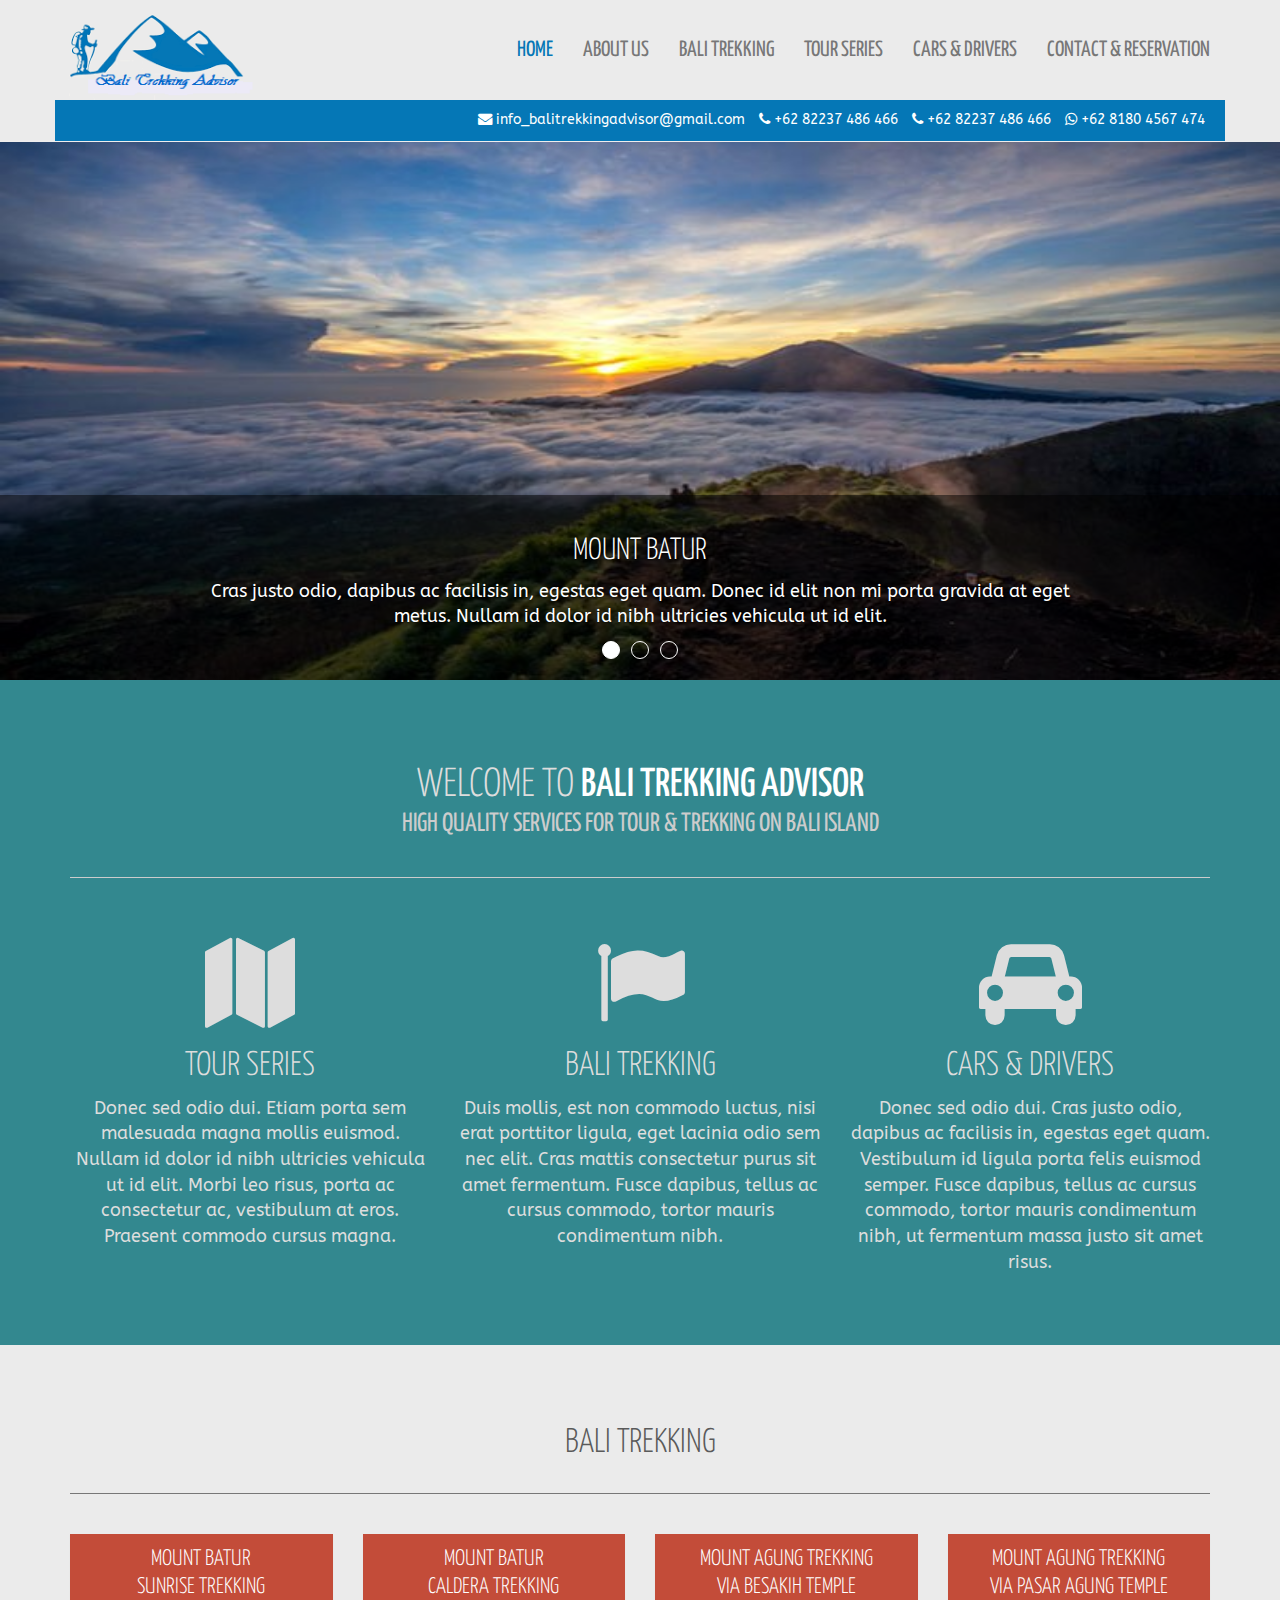
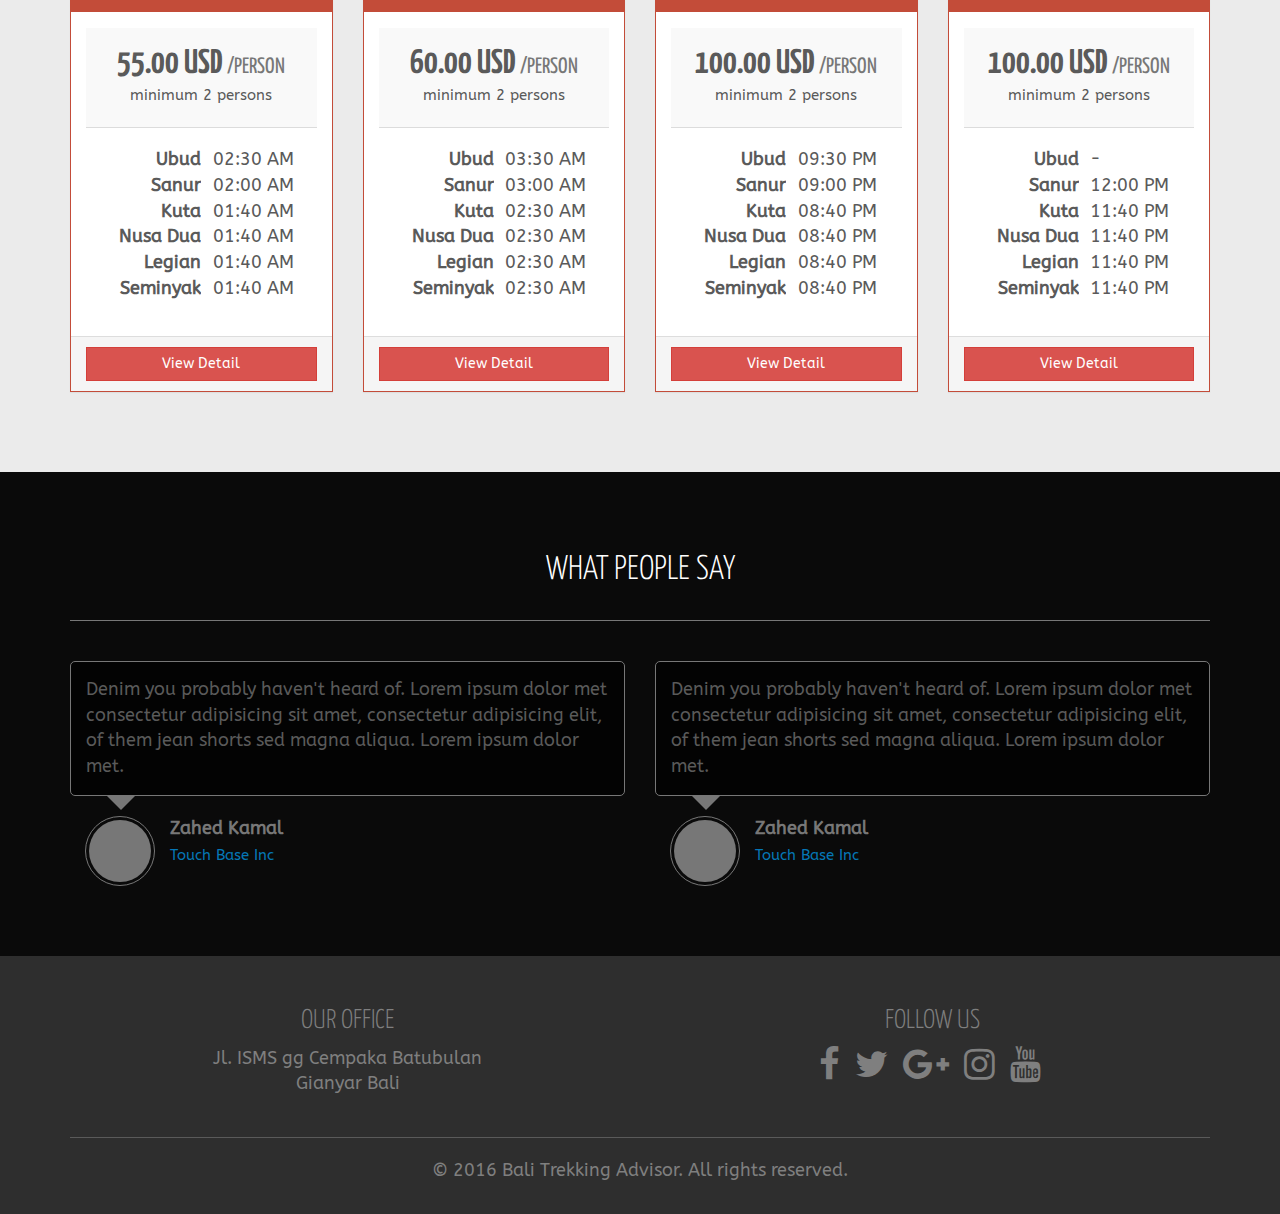
==== index.html @ 35848098 "Add files via upload" ====
<!DOCTYPE html>
<html lang="en">
  <head>
    <meta charset="utf-8">
    <meta http-equiv="X-UA-Compatible" content="IE=edge">
    <meta name="viewport" content="width=device-width, initial-scale=1">
    <!-- The above 3 meta tags *must* come first in the head; any other head content must come *after* these tags -->
    <meta name="description" content="">
    <meta name="author" content="">
    <link rel="icon" href="../../favicon.ico">

    <title>Bali Trekking Advisor</title>

    <!-- Bootstrap core CSS -->
    <link href="css/bootstrap.min.css" rel="stylesheet">
    <link href="css/font-awesome.min.css" rel="stylesheet">

    <!-- IE10 viewport hack for Surface/desktop Windows 8 bug -->
    <link href="css/ie10-viewport-bug-workaround.css" rel="stylesheet">

    <!-- HTML5 shim and Respond.js for IE8 support of HTML5 elements and media queries -->
    <!--[if lt IE 9]>
      <script src="https://oss.maxcdn.com/html5shiv/3.7.3/html5shiv.min.js"></script>
      <script src="https://oss.maxcdn.com/respond/1.4.2/respond.min.js"></script>
    <![endif]-->

    <!-- Custom styles for this template -->
    <link href="css/basic.css" rel="stylesheet">
    <link href="css/carousel.css" rel="stylesheet">
    <link href="css/responsive.css" rel="stylesheet">
  </head>
<!-- NAVBAR
================================================== -->
  <body>
    <nav class="navbar navbar-default navbar-fixed-top">
      <div class="container">
        <div class="navbar-header">
          <button type="button" class="navbar-toggle collapsed" data-toggle="collapse" data-target="#navbar" aria-expanded="false" aria-controls="navbar">
            <span class="sr-only">Toggle navigation</span>
            <span class="icon-bar"></span>
            <span class="icon-bar"></span>
            <span class="icon-bar"></span>
          </button>
          <a class="navbar-brand" href="index.html">
          <img src="images/logo.png">
          </a>
        </div>
        <div id="navbar" class="navbar-collapse collapse">
          <ul class="nav navbar-nav navbar-right">
            <li class="active"><a href="index.html">Home</a></li>
            <li><a href="about.html">About Us</a></li>
            <li><a href="trekking.html">Bali Trekking</a></li>
            <li><a href="tour.html">Tour Series</a></li>
            <li><a href="cars.html">Cars &amp; Drivers</a></li>
            <li><a href="contact.html">Contact &amp; Reservation</a></li>
          </ul>
        </div>
      </div>
      <div class="container top-navbar">
        <div class="navbar-contact">
          <ul class="list-inline pull-right">
            <li>
              <i class="fa fa-envelope"></i>
              info_balitrekkingadvisor@gmail.com
            </li>
            <li>
              <i class="fa fa-phone"></i>
              +62 82237 486 466
            </li>
            <li>
              <i class="fa fa-phone"></i>
              +62 82237 486 466
            </li>
            <li>
              <i class="fa fa-whatsapp"></i>
              +62 8180 4567 474
            </li>
          </ul>
        </div>
      </div>
    </nav>

    <!-- Carousel
    ================================================== -->
    <div id="myCarousel" class="carousel slide" data-ride="carousel">
      <!-- Indicators -->
      <ol class="carousel-indicators">
        <li data-target="#myCarousel" data-slide-to="0" class="active"></li>
        <li data-target="#myCarousel" data-slide-to="1"></li>
        <li data-target="#myCarousel" data-slide-to="2"></li>
      </ol>
      <div class="carousel-inner" role="listbox">
        <div class="item active">
          <img class="first-slide" src="images/gunung-batur-bali.jpg" alt="First slide">
          <div class="container">
            <div class="carousel-caption">
              <h3>Mount Batur</h3>
              <p>Cras justo odio, dapibus ac facilisis in, egestas eget quam. Donec id elit non mi porta gravida at eget metus. Nullam id dolor id nibh ultricies vehicula ut id elit.</p>
            </div>
          </div>
        </div>
        <div class="item">
          <img class="second-slide" src="images/gunung-batur.jpg" alt="Second slide">
          <div class="container">
            <div class="carousel-caption">
              <h3>Mount Batur</h3>
              <p>Cras justo odio, dapibus ac facilisis in, egestas eget quam. Donec id elit non mi porta gravida at eget metus. Nullam id dolor id nibh ultricies vehicula ut id elit.</p>
            </div>
          </div>
        </div>
        <div class="item">
          <img class="third-slide" src="images/gunung.jpg" alt="Third slide">
          <div class="container">
            <div class="carousel-caption">
              <h3>Mount Agung</h3>
              <p>Cras justo odio, dapibus ac facilisis in, egestas eget quam. Donec id elit non mi porta gravida at eget metus. Nullam id dolor id nibh ultricies vehicula ut id elit.</p>
            </div>
          </div>
        </div>
      </div>
    </div><!-- /.carousel -->


    <!-- Marketing messaging and featurettes
    ================================================== -->
    <!-- Wrap the rest of the page in another container to center all the content. -->
    <section id="services">
      <div class="container">
        <h1>
          Welcome to <span>Bali Trekking Advisor</span>
          <small>high quality services for tour &amp; trekking on bali island</small>
        </h1>
        <!-- Three columns of text below the carousel -->
        <div class="row">
          <div class="col-lg-4">
            <!-- <img class="img-circle" src="[data-uri]" alt="Generic placeholder image" width="140" height="140"> -->
            <span class="fa fa-map fa-5x"></span>
            <h2>Tour Series</h2>
            <p>Donec sed odio dui. Etiam porta sem malesuada magna mollis euismod. Nullam id dolor id nibh ultricies vehicula ut id elit. Morbi leo risus, porta ac consectetur ac, vestibulum at eros. Praesent commodo cursus magna.</p>
          </div><!-- /.col-lg-4 -->
          <div class="col-lg-4">
            <!-- <img class="img-circle" src="[data-uri]" alt="Generic placeholder image" width="140" height="140"> -->
            <span class="fa fa-flag fa-5x"></span>
            <h2>Bali Trekking</h2>
            <p>Duis mollis, est non commodo luctus, nisi erat porttitor ligula, eget lacinia odio sem nec elit. Cras mattis consectetur purus sit amet fermentum. Fusce dapibus, tellus ac cursus commodo, tortor mauris condimentum nibh.</p>
          </div><!-- /.col-lg-4 -->
          <div class="col-lg-4">
            <!-- <img class="img-circle" src="[data-uri]" alt="Generic placeholder image" width="140" height="140"> -->
            <span class="fa fa-car fa-5x"></span>
            <h2>Cars &amp; Drivers</h2>
            <p>Donec sed odio dui. Cras justo odio, dapibus ac facilisis in, egestas eget quam. Vestibulum id ligula porta felis euismod semper. Fusce dapibus, tellus ac cursus commodo, tortor mauris condimentum nibh, ut fermentum massa justo sit amet risus.</p>
          </div><!-- /.col-lg-4 -->
        </div><!-- /.row -->
      </div><!-- /.row -->
    </section>

    <section id="trekkings">
      <div class="container">
        <h2 class="text-heading text-default text-center">Bali Trekking</h2>

        <div class="row">
          <div class="col-xs-12 col-sm-6 col-md-3">
            <div class="panel panel-danger">
              <div class="panel-heading">
                <h3 class="panel-title">
                  Mount Batur
                  <br>Sunrise Trekking
                </h3>
              </div>
              <div class="panel-body">
                <div class="the-price">
                  <h2>
                    55.00 USD
                    <small class="subscript">/person</small>
                  </h2>
                  <small>minimum 2 persons</small>
                </div>
                <dl class="dl-horizontal">
                  <dt>Ubud</dt><dd>02:30 AM</dd>
                  <dt>Sanur</dt><dd>02:00 AM</dd>
                  <dt>Kuta</dt><dd>01:40 AM</dd>
                  <dt>Nusa Dua</dt><dd>01:40 AM</dd>
                  <dt>Legian</dt><dd>01:40 AM</dd>
                  <dt>Seminyak</dt><dd>01:40 AM</dd>
                </dl>
              </div>
              <div class="panel-footer">
                <a href="trekking-single.html" class="btn btn-danger btn-block" role="button">View Detail</a>
              </div>
            </div>
          </div>

          <div class="col-xs-12 col-sm-6 col-md-3">
            <div class="panel panel-danger">
              <div class="panel-heading">
                <h3 class="panel-title">
                  Mount Batur
                  <br>Caldera Trekking
                </h3>
              </div>
              <div class="panel-body">
                <div class="the-price">
                  <h2>
                    60.00 USD
                    <small class="subscript">/person</small>
                  </h2>
                  <small>minimum 2 persons</small>
                </div>
                <dl class="dl-horizontal">
                  <dt>Ubud</dt><dd>03:30 AM</dd>
                  <dt>Sanur</dt><dd>03:00 AM</dd>
                  <dt>Kuta</dt><dd>02:30 AM</dd>
                  <dt>Nusa Dua</dt><dd>02:30 AM</dd>
                  <dt>Legian</dt><dd>02:30 AM</dd>
                  <dt>Seminyak</dt><dd>02:30 AM</dd>
                </dl>
              </div>
              <div class="panel-footer">
                <a href="trekking-single.html" class="btn btn-danger btn-block" role="button">View Detail</a>
              </div>
            </div>
          </div>

          <div class="col-xs-12 col-sm-6 col-md-3">
            <div class="panel panel-danger">
              <div class="panel-heading">
                <h3 class="panel-title">
                  Mount Agung Trekking
                  <br>via Besakih Temple
                </h3>
              </div>
              <div class="panel-body">
                <div class="the-price">
                  <h2>
                    100.00 USD
                    <small class="subscript">/person</small>
                  </h2>
                  <small>minimum 2 persons</small>
                </div>
                <dl class="dl-horizontal">
                  <dt>Ubud</dt><dd>09:30 PM</dd>
                  <dt>Sanur</dt><dd>09:00 PM</dd>
                  <dt>Kuta</dt><dd>08:40 PM</dd>
                  <dt>Nusa Dua</dt><dd>08:40 PM</dd>
                  <dt>Legian</dt><dd>08:40 PM</dd>
                  <dt>Seminyak</dt><dd>08:40 PM</dd>
                </dl>
              </div>
              <div class="panel-footer">
                <a href="trekking-single.html" class="btn btn-danger btn-block" role="button">View Detail</a>
              </div>
            </div>
          </div>

          <div class="col-xs-12 col-sm-6 col-md-3">
            <div class="panel panel-danger">
              <div class="panel-heading">
                <h3 class="panel-title">
                  Mount Agung Trekking
                  <br>via Pasar Agung Temple
                </h3>
              </div>
              <div class="panel-body">
                <div class="the-price">
                  <h2>
                    100.00 USD
                    <small class="subscript">/person</small>
                  </h2>
                  <small>minimum 2 persons</small>
                </div>
                <dl class="dl-horizontal">
                  <dt>Ubud</dt><dd>-</dd>
                  <dt>Sanur</dt><dd>12:00 PM</dd>
                  <dt>Kuta</dt><dd>11:40 PM</dd>
                  <dt>Nusa Dua</dt><dd>11:40 PM</dd>
                  <dt>Legian</dt><dd>11:40 PM</dd>
                  <dt>Seminyak</dt><dd>11:40 PM</dd>
                </dl>
              </div>
              <div class="panel-footer">
                <a href="trekking-single.html" class="btn btn-danger btn-block" role="button">View Detail</a>
              </div>
            </div>
          </div>
        </div>
      </div>
    </section>

    <section id="testimonials" class="darken">
      <div class="container">
        <h2 class="text-heading text-white text-center">What People Say</h2>

        <div class="row">
          <div class="col-xs-12 col-sm-6">
            <div class="testimonial testimonial-default">
              <div class="testimonial-section">
                Denim you probably haven't heard of. Lorem ipsum dolor met consectetur adipisicing sit amet, consectetur adipisicing elit, of them jean shorts sed magna aliqua. Lorem ipsum dolor met.
              </div>
              <div class="testimonial-desc">
                <img src="[data-uri]" alt="" />
                <div class="testimonial-writer">
                  <div class="testimonial-writer-name">Zahed Kamal</div>
                  <!-- <div class="testimonial-writer-designation">Front End Developer</div> -->
                  <a href="#" class="testimonial-writer-company">Touch Base Inc</a>
                </div>
              </div>
            </div>
          </div>
          <div class="col-xs-12 col-sm-6">
            <div class="testimonial testimonial-default">
              <div class="testimonial-section">
                Denim you probably haven't heard of. Lorem ipsum dolor met consectetur adipisicing sit amet, consectetur adipisicing elit, of them jean shorts sed magna aliqua. Lorem ipsum dolor met.
              </div>
              <div class="testimonial-desc">
                <img src="[data-uri]" alt="" />
                <div class="testimonial-writer">
                  <div class="testimonial-writer-name">Zahed Kamal</div>
                  <!-- <div class="testimonial-writer-designation">Front End Developer</div> -->
                  <a href="#" class="testimonial-writer-company">Touch Base Inc</a>
                </div>
              </div>
            </div>
          </div>
        </div>
      </div>
    </section>

    <!-- FOOTER -->
    <footer id="footer">
      <div class="container">
        <div class="row">
          <div class="col-sm-6">
            <address>
              <h4>Our Office</h4>
              Jl. ISMS gg Cempaka Batubulan
              <br>Gianyar Bali
            </address>
          </div>
          <div class="col-sm-6">
            <div class="socials">
              <h4>Follow Us</h4>
              <ul class="list-inline">
                <li><a href="#"><i class="fa fa-facebook fa-2x"></i></a></li>
                <li><a href="#"><i class="fa fa-twitter fa-2x"></i></a></li>
                <li><a href="#"><i class="fa fa-google-plus fa-2x"></i></a></li>
                <li><a href="#"><i class="fa fa-instagram fa-2x"></i></a></li>
                <li><a href="#"><i class="fa fa-youtube fa-2x"></i></a></li>
              </ul>
            </div>
          </div>
        </div>
        <hr>
        <p class="text-center">&copy; 2016 Bali Trekking Advisor. All rights reserved.</p>
      </div>
    </footer>


    <!-- Bootstrap core JavaScript
    ================================================== -->
    <!-- Placed at the end of the document so the pages load faster -->
    <script src="js/jquery.min.js"></script>
    <script>window.jQuery || document.write('<script src="js/jquery.min.js"><\/script>')</script>
    <script src="js/bootstrap.min.js"></script>
    <!-- Just to make our placeholder images work. Don't actually copy the next line! -->
    <script src="js/holder.min.js"></script>
    <!-- IE10 viewport hack for Surface/desktop Windows 8 bug -->
    <script src="js/ie10-viewport-bug-workaround.js"></script>
  </body>
</html>
---- css/ie10-viewport-bug-workaround.css ----
/*!
 * IE10 viewport hack for Surface/desktop Windows 8 bug
 * Copyright 2014-2015 Twitter, Inc.
 * Licensed under MIT (https://github.com/twbs/bootstrap/blob/master/LICENSE)
 */

/*
 * See the Getting Started docs for more information:
 * http://getbootstrap.com/getting-started/#support-ie10-width
 */
@-ms-viewport     { width: device-width; }
@-o-viewport      { width: device-width; }
@viewport         { width: device-width; }
---- css/basic.css ----
/*@font-face {
  font-family: 'Lato';
  font-style: normal;
  font-weight: 400;
  src: local('Lato Regular'), local('../fonts/Lato-Regular'), url(https://fonts.gstatic.com/s/lato/v11/UyBMtLsHKBKXelqf4x7VRQ.woff2) format('woff2');
  unicode-range: U+0100-024F, U+1E00-1EFF, U+20A0-20AB, U+20AD-20CF, U+2C60-2C7F, U+A720-A7FF;
}
@font-face {
  font-family: 'Lato';
  font-style: normal;
  font-weight: 400;
  src: local('Lato Regular'), local('../fonts/Lato-Regular'), url(https://fonts.gstatic.com/s/lato/v11/1YwB1sO8YE1Lyjf12WNiUA.woff2) format('woff2');
  unicode-range: U+0000-00FF, U+0131, U+0152-0153, U+02C6, U+02DA, U+02DC, U+2000-206F, U+2074, U+20AC, U+2212, U+2215, U+E0FF, U+EFFD, U+F000;
}
 latin-ext 
@font-face {
  font-family: 'Lato';
  font-style: normal;
  font-weight: 700;
  src: local('Lato Bold'), local('../fonts/Lato-Bold'), url(https://fonts.gstatic.com/s/lato/v11/ObQr5XYcoH0WBoUxiaYK3_Y6323mHUZFJMgTvxaG2iE.woff2) format('woff2');
  unicode-range: U+0100-024F, U+1E00-1EFF, U+20A0-20AB, U+20AD-20CF, U+2C60-2C7F, U+A720-A7FF;
}
@font-face {
  font-family: 'Lato';
  font-style: normal;
  font-weight: 700;
  src: local('Lato Bold'), local('../fonts/Lato-Bold'), url(https://fonts.gstatic.com/s/lato/v11/H2DMvhDLycM56KNuAtbJYA.woff2) format('woff2');
  unicode-range: U+0000-00FF, U+0131, U+0152-0153, U+02C6, U+02DA, U+02DC, U+2000-206F, U+2074, U+20AC, U+2212, U+2215, U+E0FF, U+EFFD, U+F000;
}
*/
/*@import url(http://fonts.googleapis.com/css?family=Dosis:400,200,300,500,600,700,800);*/
@import url(http://fonts.googleapis.com/css?family=Delius:400,200,300,500,600,700,800);
@import url(http://fonts.googleapis.com/css?family=Yanone+Kaffeesatz:400,300,200,700);
@import 'https://fonts.googleapis.com/css?family=ABeeZee';

body {
  padding-top: 100px;
  color: #5a5a5a;
  font-family: 'ABeeZee', sans-serif;
  background-image: url('../images/cover.jpg'); 
  background-repeat: no-repeat; 
  background-position: center center;
  background-attachment: fixed;
  -webkit-background-size: cover;
  -moz-background-size: cover;
  -o-background-size: cover;
  background-size: cover;
  background-color: rgba(0,0,0,0.8); 
  filter: progid:DXImageTransform.Microsoft.AlphaImageLoader(src='../images/cover.jpg', sizingMethod='scale');
  -ms-filter: "progid:DXImageTransform.Microsoft.AlphaImageLoader(src='../images/cover.jpg', sizingMethod='scale')";
}

section {
  background-color: #EBEBEB;
  margin: 0;
}

h1, h2, h3, h4, h5, h6 {
  font-family: 'Yanone Kaffeesatz', 'sans-serif';
  font-weight: 300;
  text-transform: uppercase;
}

h1 {
  line-height: 1.25;
  border-bottom: 1px solid #ccc;
  padding-bottom: 40px;
  margin-bottom: 60px;
}
h1 span {
  color: #fff !important;
  font-weight: 500;
}
h1 small {
  display: block;
  color: #ccc;
}

h2.text-heading {
  /*font-size: 36px;*/
  padding-bottom: 30px;
  margin-bottom: 40px;
  border-bottom: 1px solid #777; 
}
h2.text-heading.black {
  color: #333;
  border-color: #333;
}

.text-white {
  color: #fff;
  border-color: #fff;
}

.text-black {
  color: #000;
}

#services {
  background-color: #33888F;
  color: #ddd;
  text-align: center;
}

#trekkings {
  text-align: center;
  padding-bottom: 60px;
}
#trekkings .panel-title {
  line-height: 1.25;
  font-size: 1.25em;
}
#trekkings ul,
#trekkings dl {
  margin-top: 20px;
}
#trekkings li {
  padding: 5px 0;
}
#trekkings .dl-horizontal dt {
  float: left;
  width: 50%;
  clear: left;
  text-align: right;
  overflow: hidden;
  text-overflow: ellipsis;
  white-space: nowrap;
}
#trekkings .dl-horizontal dd {
  text-align: left;
  margin-left: 55%;
}

.panel-danger {
  border-color: #C34C39;
}
.panel-danger > .panel-heading {
  color: #fff;
  background-color: #C34C39;
  border-color: #C34C39;
}
.panel-danger > .panel-heading + .panel-collapse > .panel-body {
  border-top-color: #C34C39;
}
.panel-danger > .panel-heading .badge {
  color: #fcf8e3;
  background-color: #fff;
}
.panel-danger > .panel-footer + .panel-collapse > .panel-body {
  border-bottom-color: #C34C39;
}

.the-price
{
  background-color: rgba(220,220,220,.17);
  box-shadow: 0 1px 0 #dcdcdc, inset 0 1px 0 #fff;
  padding: 20px;
  margin: 0;
}
.the-price h2
{
  line-height: 1em;
  padding: 0;
  margin: 0;
  font-weight: 700;
}
.the-price h2 small {
  font-weight: normal;
}

.page-title {
  padding-top: 200px;
  padding-bottom: 60px;
  color: #fff;
}
.page-title h1 {
  padding-bottom: 10px;
  margin-bottom: 10px;
}

.article {
  background-color: #EBEBEB;
  padding: 60px 0;
  /*font-size: 115%;*/
}
.article h3 {
  margin-top: 40px;
}
.article h3:first-child {
  margin-top: 0;
}
.article table th,
.article table td {
  vertical-align: center;
}
.article table thead th,
.article table tbody td {
  text-align: center!important;
}
.article table tbody th {
  width: 1%;
  white-space: nowrap;
}

#gmap {
  background-color: #fff;
  margin: 0;
  padding: 0;
}
#testimonials {
  /*padding: 60px;*/
}
.testimonial{
    margin-bottom: 10px;
}
.testimonial-section {
  width: 100%;
  height: auto;
  padding: 15px;
  /*font-size: 120%;*/
  -webkit-border-radius: 5px;
  -moz-border-radius: 5px;
  border-radius: 5px;
  position: relative;
  border: 1px solid #fff;
}
.testimonial-section:after {
  top: 100%;
  left: 50px;
  border: solid transparent;
  content: " ";
  position: absolute;
  border-top-color: #fff;
  border-width: 15px;
  margin-left: -15px;
}
.testimonial-desc {
  margin-top: 20px;
  text-align:left;
  padding-left: 15px;
}
.testimonial-desc img {
  border: 1px solid #f5f5f5;
  border-radius: 150px;
  height: 70px;
  padding: 3px;
  width: 70px;
  display:inline-block;
  vertical-align: top;
}
.testimonial-writer{
  display: inline-block;
  vertical-align: top;
  padding-left: 10px;
}
.testimonial-writer-name{
  /*font-size: 110%;*/
  font-weight: bold;
}
.testimonial-writer-designation{
  font-size: 80%;
}
.testimonial-writer-company{
  font-size: 85%;
}
/*---- Outlined Styles ----*/
.testimonial.testimonial-default{
    
}
.testimonial.testimonial-default .testimonial-section{
  border-color: #777;
  background-color: rgba(0, 0, 0, 0.7);
}
.testimonial.testimonial-default .testimonial-section:after{
  border-top-color: #777;
}
.testimonial.testimonial-default .testimonial-desc{
    
}
.testimonial.testimonial-default .testimonial-desc img{
  border-color: #777;
}
.testimonial.testimonial-default .testimonial-writer-name{
  color: #777;
}
.testimonial.testimonial-primary{
    
}
.testimonial.testimonial-primary .testimonial-section{
  border-color: #337AB7;
  color: #286090;
  background-color: rgba(51, 122, 183, 0.1);
}
.testimonial.testimonial-primary .testimonial-section:after{
  border-top-color: #337AB7;
}
.testimonial.testimonial-primary .testimonial-desc{
    
}
.testimonial.testimonial-primary .testimonial-desc img{
  border-color: #337AB7;
}
.testimonial.testimonial-primary .testimonial-writer-name{
  color: #337AB7;
}

#footer {
  text-align: center;
  background-color: #2E2E2E;
  color: #7F7F7F;
  /*font-size: 16px;*/
  padding-top: 40px;
  padding-bottom: 20px;
}
#footer a,
#footer a:hover {
  text-decoration: none;
}
#footer .socials {
  text-align: center;
}
#footer .socials a {
  color: #7F7F7F;
}
#footer .socials a:hover {
  color: #0577B6;
}
#footer hr {
  border-color: #5A5A5A;
}

.top-navbar {
  background-color: #0577B6;
  /*font-family: 'Yanone Kaffeesatz', 'sans-serif';*/
  color: #fff;
}
.top-navbar ul li {
  padding-top: 10px;
}
.navbar-default {
  background-color: #EBEBEB;
  /*font-family: 'Yanone Kaffeesatz', 'sans-serif';*/
}
.navbar-default .navbar-nav > li > a {
  font-family: 'Yanone Kaffeesatz', 'sans-serif';
  /*font-weight: 600;*/
  text-transform: uppercase;
}
.navbar-default .navbar-nav > li > a:hover,
.navbar-default .navbar-nav > li > a:focus {
  color: #0577b6;
}
.navbar-default .navbar-nav > .active > a,
.navbar-default .navbar-nav > .active > a:hover,
.navbar-default .navbar-nav > .active > a:focus {
  color: #0577b6;
}
.navbar-brand {
  padding: 0;
}
.navbar-brand img {
  height: 100px;
}
---- css/carousel.css ----
/* CUSTOMIZE THE CAROUSEL
-------------------------------------------------- */

/* Carousel base class */
.carousel {
  /*height: 580px;*/
}

/* Since positioning the image, we need to help out the caption */
.carousel-caption {
  position: absolute;
  left: 0;
  right: 0;
  bottom: 0px;
  z-index: 10;
  padding-top: 20px;
  padding-bottom: 40px;
  color: #ffffff;
  text-align: center;
  text-shadow: 0 1px 2px rgba(0, 0, 0, 0.6);
  background-color: rgba(0, 0, 0, 0.5);
}

.carousel-caption h3 {
  /*font-size: 36px;*/
}

/* Declare heights because of positioning of img element */
.carousel .item {
  /*height: 580px;*/
  background-color: #777;
}

.carousel-inner > .item > img {
  position: absolute;
  top: 0;
  left: 0;
  min-width: 100%;
  /*height: 580px;*/
}

.carousel-indicators {
  bottom: 0;
}

.carousel-indicators li,
.carousel-indicators li.active {
  width: 18px;
  height: 18px;
  margin: 3px;
  border-radius: 18px;
}
---- css/responsive.css ----
@media only screen and (max-width: 479px) {
  html{
    height:100%;
    min-height:100%;
  }
  body {
    font-size:1.1em;
    min-height:100%;
  }
  h1 { font-size:2em; }
  h2 { font-size:1.8em; }
  h3 { font-size:1.55em; }
  h4 { font-size:1.35em; }
  h5 { font-size:1.1em; }
  h6 { font-size:1em; }
  section { padding: 20px 0; }
  .darken {
    background-color: rgba(0,0,0,0.8);  
  }
  .navbar-default .navbar-nav > li > a {
    font-size: 18px;
  }
  .top-navbar {
    font-size: 0.8em;
  }
  .carousel {
    height: 280px;
  }
  .carousel .item {
    height: 280px;
  }
  .carousel-inner > .item > img {
    height: 280px;
  }
  .carousel-caption {
    padding-top: 0;
    padding-right: 5%;
    padding-left: 5%;
  }
  .carousel-caption p {
    font-size: 0.8em;
    font-weight: normal;
  }
  .article table th {
    font-size: 0.85em;
  }
}

@media only screen and (min-width: 480px) and (max-width: 767px) {
  html{
    height:100%;
    min-height:100%;
  }
  body {
    font-size:1.4em;
    min-height:100%;
  }
  h1 { font-size:2em; }
  h2 { font-size:1.75em; }
  h3 { font-size:1.55em; }
  h4 { font-size:1.35em; }
  h5 { font-size:1.1em; }
  h6 { font-size:1em; }
  section { padding: 30px 0; }
  .darken {
    background-color: rgba(0,0,0,0.8);  
  }
  .navbar-default .navbar-nav > li > a {
    font-size: 18px;
  }
  .top-navbar {
    font-size: 0.8em;
  }
  .carousel {
    height: 380px;
  }
  .carousel .item {
    height: 380px;
  }
  .carousel-inner > .item > img {
    height: 380px;
  }
  .carousel-caption {
    padding-top: 0;
    padding-right: 5%;
    padding-left: 5%;
  }
  .carousel-caption p {
    font-size: 0.9em;
    font-weight: normal;
  }
  .article table th {
    font-size: 0.85em;
  }
}

@media only screen and (min-width: 768px) and (max-width: 979px) {
  html{
    height:100%;
    min-height:100%;
  }
  body {
    font-size:1.55em;
    min-height:100%;
  }
  h1 { font-size:2.1em; }
  h2 { font-size:1.8em; }
  h3 { font-size:1.6em; }
  h4 { font-size:1.4em; }
  h5 { font-size:1.2em; }
  h6 { font-size:1em; }
  section { padding: 40px 0; }
  .darken {
    background-color: rgba(0,0,0,0.8);  
  }
  .navbar-default .navbar-nav > li > a {
    font-size: 18px;
  }
  .top-navbar {
    font-size: 0.8em;
  }
  .carousel {
    height: 500px;
  }
  .carousel .item {
    height: 500px;
  }
  .carousel-inner > .item > img {
    height: 500px;
  }
  .carousel-caption {
    padding-right: 10%;
    padding-left: 10%;
    padding-top: 10px;
  }
  .article table th {
    font-size: 0.8em;
  }
}

@media only screen and (min-width: 980px) and (max-width: 1199px) {
  /*html{
    height:100%;
    min-height:100%;
  }*/
  body {
    font-size:1.7em;
    /*min-height:100%;*/
  }
  h1 { font-size:2.2em; }
  h2 { font-size:1.8em; }
  h3 { font-size:1.6em; }
  h4 { font-size:1.4em; }
  h5 { font-size:1.2em; }
  h6 { font-size:1em; }
  section { padding: 50px 0; }
  .darken {
    background-color: rgba(0,0,0,0.8);  
  }
  .navbar-default .navbar-nav > li > a {
    font-size: 20px;
  }
  .top-navbar {
    font-size: 0.8em;
  }
  .carousel {
    height: 540px;
  }
  .carousel .item {
    height: 540px;
  }
  .carousel-inner > .item > img {
    height: 540px;
  }
  .carousel-caption {
    padding-right: 15%;
    padding-left: 15%;
    padding-top: 15px;
  }
  .article table th {
    font-size: 0.75em;
  }
}

@media only screen and (min-width: 1200px) {
  /*html{
    height:100%;
    min-height:100%;
  }*/
  body {
    font-size:1.8em;
    /*min-height:100%;*/
  }
  h1 { font-size:2.25em; }
  h2 { font-size:1.9em; }
  h3 { font-size:1.7em; }
  h4 { font-size:1.5em; }
  h5 { font-size:1.3em; }
  h6 { font-size:1.1em; }
  section { padding: 60px 0; }
  .darken {
    background-color: rgba(0,0,0,0.8);  
  }
  .navbar-default .navbar-nav > li > a {
    font-size: 22px;
  }
  .top-navbar {
    font-size: 0.8em;
  }
  .carousel {
    height: 580px;
  }
  .carousel .item {
    height: 580px;
  }
  .carousel-inner > .item > img {
    height: 580px;
  }
  .carousel-caption {
    padding-right: 15%;
    padding-left: 15%;
  }
  h3.page-subtitle {
    margin-top: 40px!important;
  }
  .article table th {
    font-size: 0.75em;
  }
}
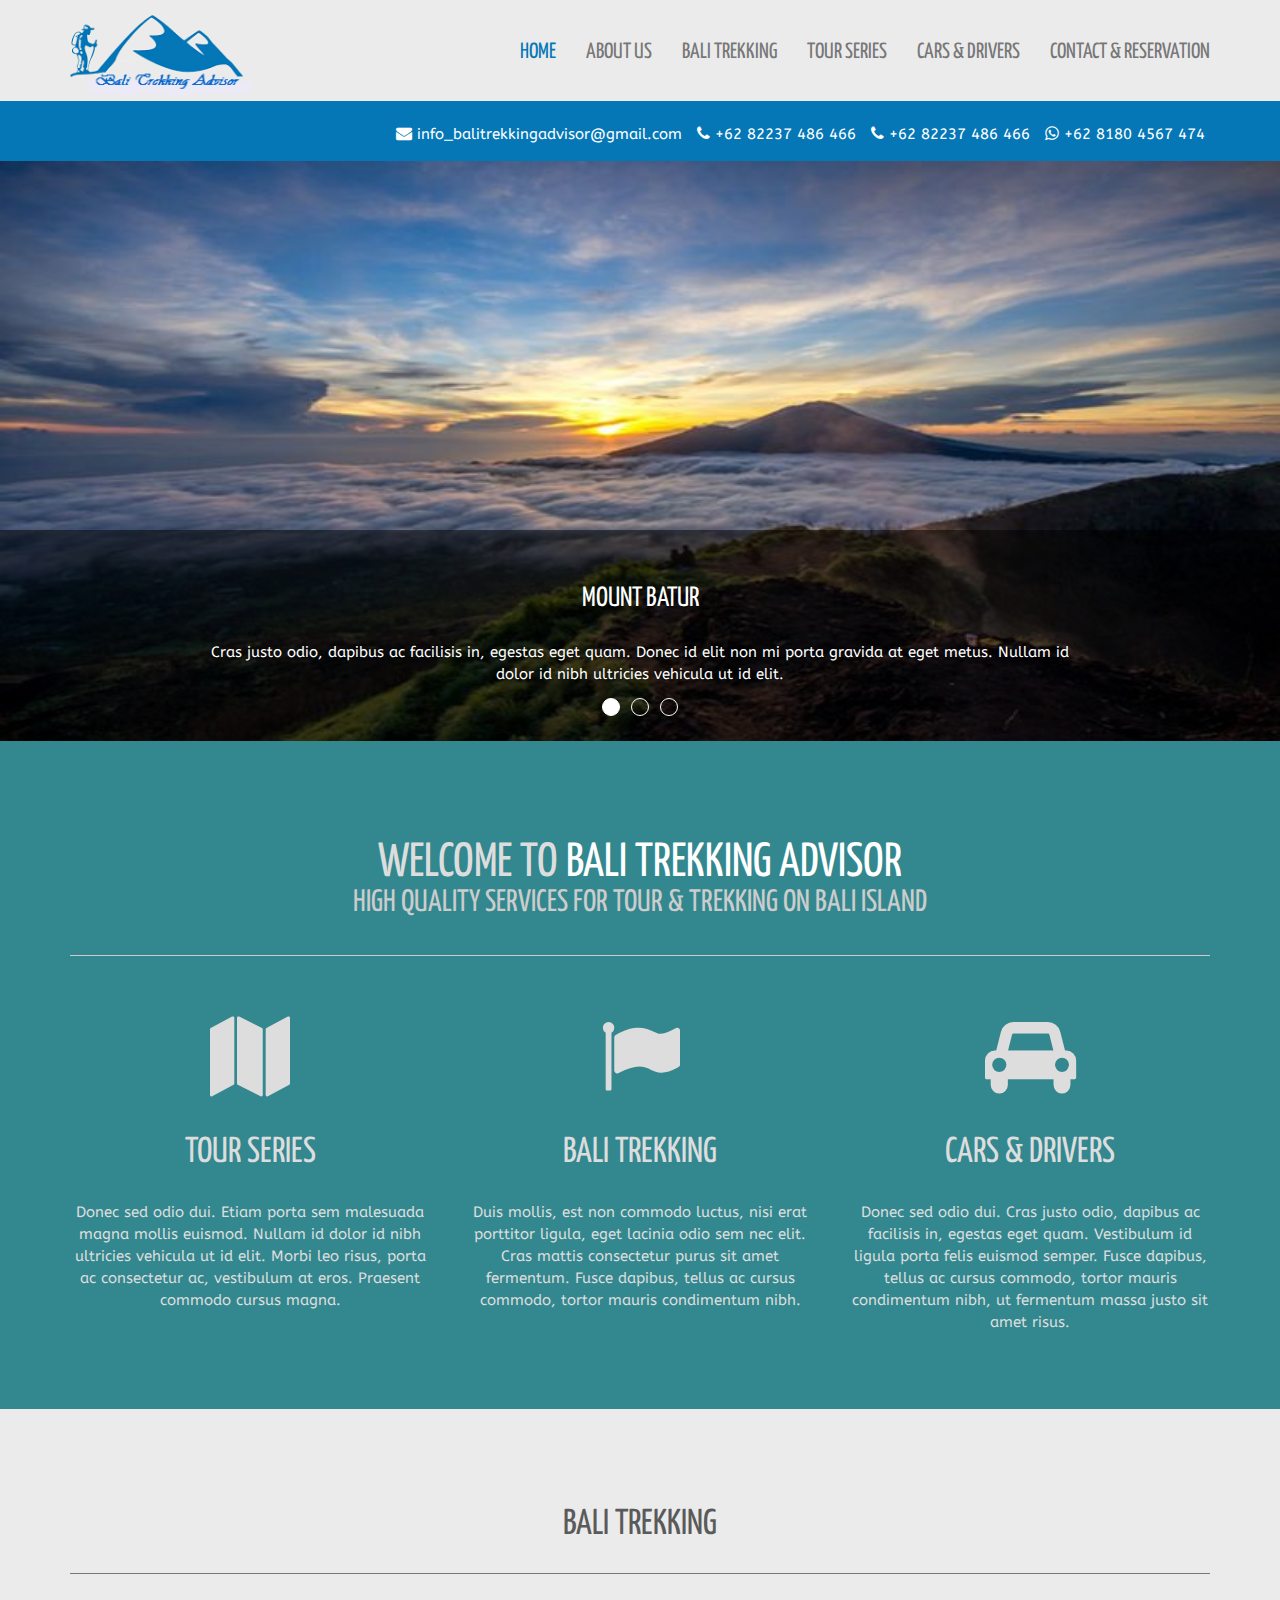
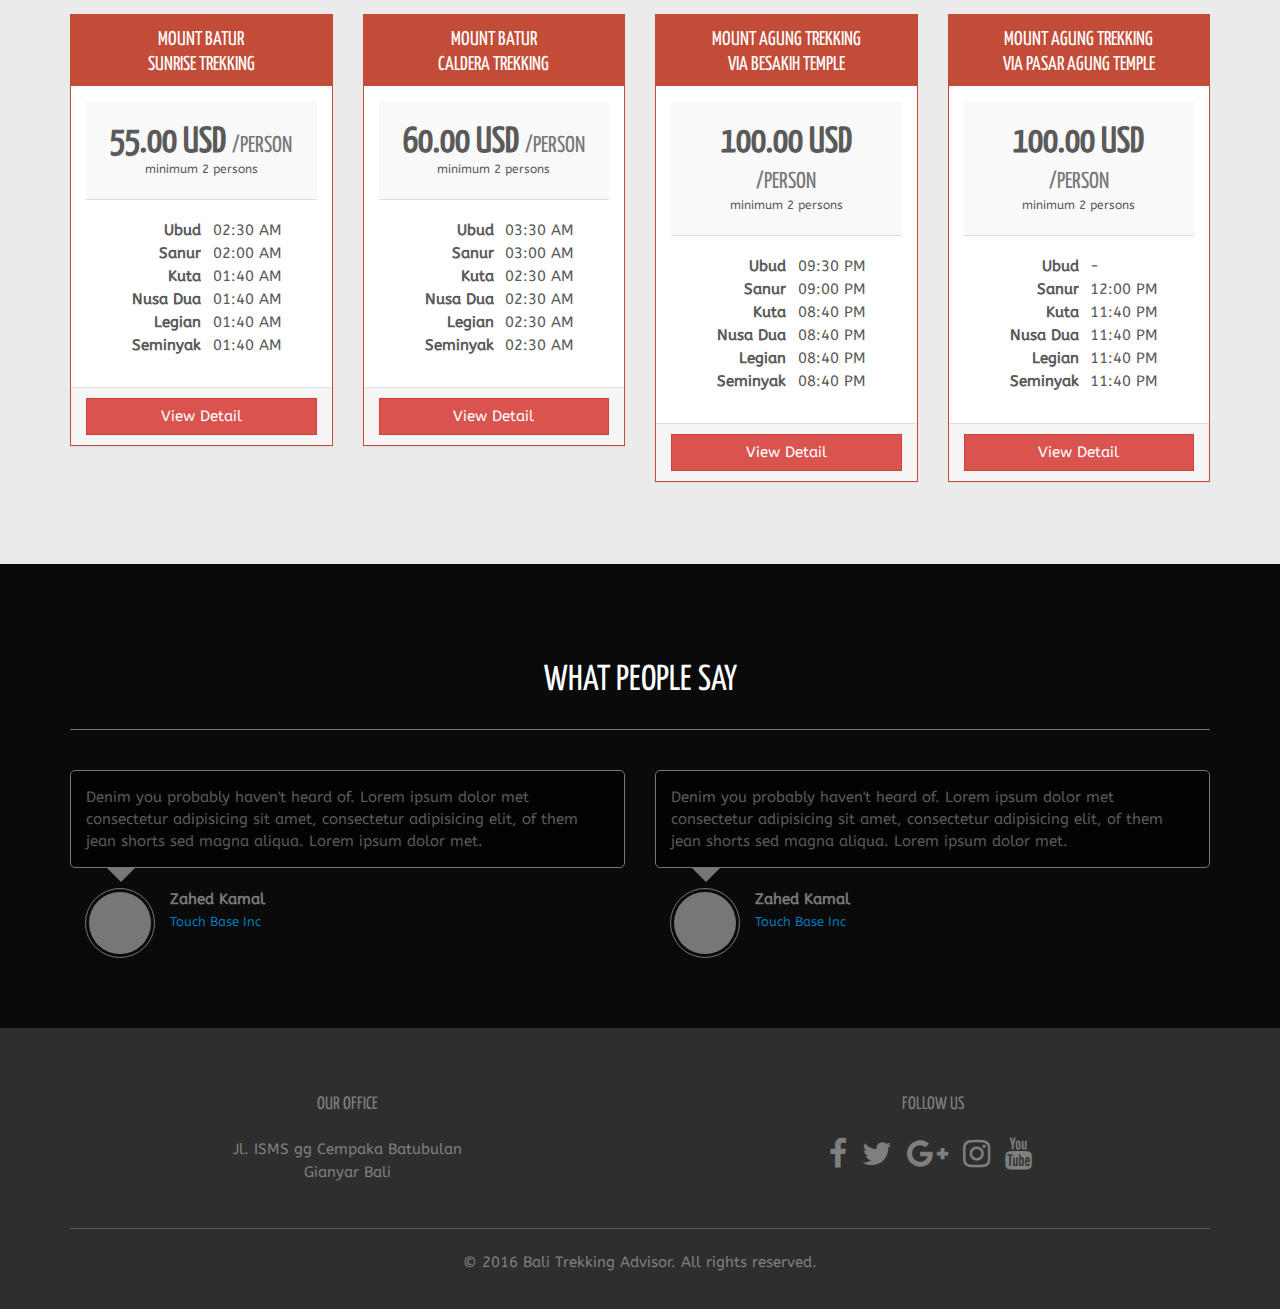
==== commit 58f13380: "Add files via upload" ====
--- a/index.html
+++ b/index.html
@@ -12,10 +12,11 @@
     <title>Bali Trekking Advisor</title>
 
     <!-- Bootstrap core CSS -->
+    <link href="css/fonts.css" rel="stylesheet">
     <link href="css/bootstrap.min.css" rel="stylesheet">
+    <link href="css/normalize.css" rel="stylesheet">
+    <link href="css/modernscale.css" rel="stylesheet">
     <link href="css/font-awesome.min.css" rel="stylesheet">
-
-    <!-- IE10 viewport hack for Surface/desktop Windows 8 bug -->
     <link href="css/ie10-viewport-bug-workaround.css" rel="stylesheet">
 
     <!-- HTML5 shim and Respond.js for IE8 support of HTML5 elements and media queries -->
@@ -32,53 +33,58 @@
 <!-- NAVBAR
 ================================================== -->
   <body>
-    <nav class="navbar navbar-default navbar-fixed-top">
-      <div class="container">
-        <div class="navbar-header">
-          <button type="button" class="navbar-toggle collapsed" data-toggle="collapse" data-target="#navbar" aria-expanded="false" aria-controls="navbar">
-            <span class="sr-only">Toggle navigation</span>
-            <span class="icon-bar"></span>
-            <span class="icon-bar"></span>
-            <span class="icon-bar"></span>
-          </button>
-          <a class="navbar-brand" href="index.html">
-          <img src="images/logo.png">
-          </a>
-        </div>
-        <div id="navbar" class="navbar-collapse collapse">
-          <ul class="nav navbar-nav navbar-right">
-            <li class="active"><a href="index.html">Home</a></li>
-            <li><a href="about.html">About Us</a></li>
-            <li><a href="trekking.html">Bali Trekking</a></li>
-            <li><a href="tour.html">Tour Series</a></li>
-            <li><a href="cars.html">Cars &amp; Drivers</a></li>
-            <li><a href="contact.html">Contact &amp; Reservation</a></li>
-          </ul>
-        </div>
-      </div>
-      <div class="container top-navbar">
-        <div class="navbar-contact">
-          <ul class="list-inline pull-right">
-            <li>
-              <i class="fa fa-envelope"></i>
-              info_balitrekkingadvisor@gmail.com
-            </li>
-            <li>
-              <i class="fa fa-phone"></i>
-              +62 82237 486 466
-            </li>
-            <li>
-              <i class="fa fa-phone"></i>
-              +62 82237 486 466
-            </li>
-            <li>
-              <i class="fa fa-whatsapp"></i>
-              +62 8180 4567 474
-            </li>
-          </ul>
-        </div>
-      </div>
-    </nav>
+    <div id="top">
+      <nav id="top-nav" class="navbar navbar-default navbar-static-top" data-spy="affix" data-offset-top="120">
+        <div class="container">
+          <div class="navbar-header">
+            <button type="button" class="navbar-toggle collapsed" data-toggle="collapse" data-target="#navbar" aria-expanded="false" aria-controls="navbar">
+              <span class="sr-only">Toggle navigation</span>
+              <span class="icon-bar"></span>
+              <span class="icon-bar"></span>
+              <span class="icon-bar"></span>
+            </button>
+            <a class="navbar-brand" href="index.html">
+              <img src="images/logo.png">
+            </a>
+          </div>
+          <div id="navbar" class="navbar-collapse collapse">
+            <ul class="nav navbar-nav navbar-right">
+              <li class="active"><a href="index.html">Home</a></li>
+              <li><a href="about.html">About Us</a></li>
+              <li><a href="trekking.html">Bali Trekking</a></li>
+              <li><a href="tour.html">Tour Series</a></li>
+              <li><a href="cars.html">Cars &amp; Drivers</a></li>
+              <li><a href="contact.html">Contact &amp; Reservation</a></li>
+            </ul>
+          </div>
+        </div>
+      </nav>
+
+      <div id="top-contacts">
+        <div class="container">
+          <div class="navbar-contact">
+            <ul class="list-inline pull-right">
+              <li>
+                <i class="fa fa-envelope"></i>
+                info_balitrekkingadvisor@gmail.com
+              </li>
+              <li>
+                <i class="fa fa-phone"></i>
+                +62 82237 486 466
+              </li>
+              <li>
+                <i class="fa fa-phone"></i>
+                +62 82237 486 466
+              </li>
+              <li>
+                <i class="fa fa-whatsapp"></i>
+                +62 8180 4567 474
+              </li>
+            </ul>
+          </div>
+        </div>
+      </div>
+    </div>
 
     <!-- Carousel
     ================================================== -->
--- a/css/fonts.css
+++ b/css/fonts.css
@@ -0,0 +1,27 @@
+@font-face {
+  font-family: 'ABeeZee';
+  font-weight: 400;
+  font-style: normal;
+  src: url('../fonts/ABeeZee-regular/ABeeZee-regular.eot');
+  src: url('../fonts/ABeeZee-regular/ABeeZee-regular.eot?#iefix') format('embedded-opentype'),
+       local('ABeeZee'),
+       local('ABeeZee-regular'),
+       url('../fonts/ABeeZee-regular/ABeeZee-regular.woff2') format('woff2'),
+       url('../fonts/ABeeZee-regular/ABeeZee-regular.woff') format('woff'),
+       url('../fonts/ABeeZee-regular/ABeeZee-regular.ttf') format('truetype'),
+       url('../fonts/ABeeZee-regular/ABeeZee-regular.svg#ABeeZee') format('svg');
+}
+
+@font-face {
+  font-family: 'Yanone Kaffeesatz';
+  font-weight: 400;
+  font-style: normal;
+  src: url('../fonts/Yanone-Kaffeesatz-regular/Yanone-Kaffeesatz-regular.eot');
+  src: url('../fonts/Yanone-Kaffeesatz-regular/Yanone-Kaffeesatz-regular.eot?#iefix') format('embedded-opentype'),
+       local('Yanone Kaffeesatz'),
+       local('Yanone-Kaffeesatz-regular'),
+       url('../fonts/Yanone-Kaffeesatz-regular/Yanone-Kaffeesatz-regular.woff2') format('woff2'),
+       url('../fonts/Yanone-Kaffeesatz-regular/Yanone-Kaffeesatz-regular.woff') format('woff'),
+       url('../fonts/Yanone-Kaffeesatz-regular/Yanone-Kaffeesatz-regular.ttf') format('truetype'),
+       url('../fonts/Yanone-Kaffeesatz-regular/Yanone-Kaffeesatz-regular.svg#YanoneKaffeesatz') format('svg');
+}
--- a/css/modernscale.css
+++ b/css/modernscale.css
@@ -0,0 +1,131 @@
+body {
+  font-size: 100%;
+}
+
+body, caption, th, td, input, textarea, select, option, legend, fieldset, h1, h2, h3, h4, h5, h6 {
+  font-size-adjust: 0.5;
+}
+
+body {
+  font-size: 1em;
+  /* equivalent to 16px */
+  line-height: 1.25;
+  /* equivalent to 20px */
+}
+
+@media (max-width: 40em) {
+  body {
+    font-size: 0.875em;
+    /* equivalent to 14px */
+    line-height: 1.4285;
+    /* equivalent to 20px */
+  }
+}
+
+@media (min-width: 60em) {
+  body {
+    font-size: 1em;
+    /* equivalent to 16px */
+    line-height: 1.375;
+    /* equivalent to 22px */
+  }
+}
+
+h1 {
+  font-size: 2em;
+  /* 2x body copy size = 32px */
+  line-height: 1.25;
+  /* 45px / 36px */
+}
+
+@media (min-width: 40em) {
+  h1 {
+    font-size: 2.5em;
+    /* 2.5x body copy size = 40px */
+    line-height: 1.125;
+  }
+}
+
+@media (min-width: 60em) {
+  h1 {
+    font-size: 3em;
+    /* 3x body copy size = 48px */
+    line-height: 1.05;
+    /* keep to a multiple of the 20px line height and something more appropriate for display headings */
+  }
+}
+
+h2 {
+  font-size: 1.625em;
+  /* 1.625x body copy size = 26px */
+  line-height: 1.15384615;
+  /* 30px / 26px */
+}
+
+@media (min-width: 40em) {
+  h2 {
+    font-size: 2em;
+    /* 2x body copy size = 32px */
+    line-height: 1.25;
+  }
+}
+
+@media (min-width: 60em) {
+  h2 {
+    font-size: 2.25em;
+    /* 2.25x body copy size = 36px */
+    line-height: 1.25;
+  }
+}
+
+h3 {
+  font-size: 1.375em;
+  /* 1.375x body copy size = 22px */
+  line-height: 1.13636364;
+  /* 25px / 22px */
+}
+
+@media (min-width: 40em) {
+  h3 {
+    font-size: 1.5em;
+    /* 1.5x body copy size = 24px */
+    line-height: 1.25;
+  }
+}
+
+@media (min-width: 60em) {
+  h3 {
+    font-size: 1.75em;
+    /* 1.75x body copy size = 28px */
+    line-height: 1.25;
+  }
+}
+
+h4 {
+  font-size: 1.125em;
+  /* 1.125x body copy size = 18px */
+  line-height: 1.11111111;
+}
+
+@media (min-width: 40em) {
+  h4 {
+    line-height: 1.22222222;
+    /* (22px / 18px */
+  }
+}
+
+blockquote {
+  font-size: 1.25em;
+  /* 20px / 16px */
+  line-height: 1.25;
+  /* 25px / 20px */
+}
+
+@media (min-width: 40em) {
+  blockquote {
+    font-size: 1.5em;
+    /* 24px / 16px = */
+    line-height: 1.45833333;
+    /* 35px / 24px */
+  }
+}--- a/css/basic.css
+++ b/css/basic.css
@@ -1,40 +1,5 @@
-/*@font-face {
-  font-family: 'Lato';
-  font-style: normal;
-  font-weight: 400;
-  src: local('Lato Regular'), local('../fonts/Lato-Regular'), url(https://fonts.gstatic.com/s/lato/v11/UyBMtLsHKBKXelqf4x7VRQ.woff2) format('woff2');
-  unicode-range: U+0100-024F, U+1E00-1EFF, U+20A0-20AB, U+20AD-20CF, U+2C60-2C7F, U+A720-A7FF;
-}
-@font-face {
-  font-family: 'Lato';
-  font-style: normal;
-  font-weight: 400;
-  src: local('Lato Regular'), local('../fonts/Lato-Regular'), url(https://fonts.gstatic.com/s/lato/v11/1YwB1sO8YE1Lyjf12WNiUA.woff2) format('woff2');
-  unicode-range: U+0000-00FF, U+0131, U+0152-0153, U+02C6, U+02DA, U+02DC, U+2000-206F, U+2074, U+20AC, U+2212, U+2215, U+E0FF, U+EFFD, U+F000;
-}
- latin-ext 
-@font-face {
-  font-family: 'Lato';
-  font-style: normal;
-  font-weight: 700;
-  src: local('Lato Bold'), local('../fonts/Lato-Bold'), url(https://fonts.gstatic.com/s/lato/v11/ObQr5XYcoH0WBoUxiaYK3_Y6323mHUZFJMgTvxaG2iE.woff2) format('woff2');
-  unicode-range: U+0100-024F, U+1E00-1EFF, U+20A0-20AB, U+20AD-20CF, U+2C60-2C7F, U+A720-A7FF;
-}
-@font-face {
-  font-family: 'Lato';
-  font-style: normal;
-  font-weight: 700;
-  src: local('Lato Bold'), local('../fonts/Lato-Bold'), url(https://fonts.gstatic.com/s/lato/v11/H2DMvhDLycM56KNuAtbJYA.woff2) format('woff2');
-  unicode-range: U+0000-00FF, U+0131, U+0152-0153, U+02C6, U+02DA, U+02DC, U+2000-206F, U+2074, U+20AC, U+2212, U+2215, U+E0FF, U+EFFD, U+F000;
-}
-*/
-/*@import url(http://fonts.googleapis.com/css?family=Dosis:400,200,300,500,600,700,800);*/
-@import url(http://fonts.googleapis.com/css?family=Delius:400,200,300,500,600,700,800);
-@import url(http://fonts.googleapis.com/css?family=Yanone+Kaffeesatz:400,300,200,700);
-@import 'https://fonts.googleapis.com/css?family=ABeeZee';
-
 body {
-  padding-top: 100px;
+  /*padding-top: 100px;*/
   color: #5a5a5a;
   font-family: 'ABeeZee', sans-serif;
   background-image: url('../images/cover.jpg'); 
@@ -56,13 +21,12 @@
 }
 
 h1, h2, h3, h4, h5, h6 {
-  font-family: 'Yanone Kaffeesatz', 'sans-serif';
+  font-family: 'Yanone Kaffeesatz', sans-serif;
   font-weight: 300;
   text-transform: uppercase;
 }
 
 h1 {
-  line-height: 1.25;
   border-bottom: 1px solid #ccc;
   padding-bottom: 40px;
   margin-bottom: 60px;
@@ -77,7 +41,6 @@
 }
 
 h2.text-heading {
-  /*font-size: 36px;*/
   padding-bottom: 30px;
   margin-bottom: 40px;
   border-bottom: 1px solid #777; 
@@ -87,6 +50,10 @@
   border-color: #333;
 }
 
+.darken {
+  background-color: rgba(0,0,0,0.8);  
+}
+
 .text-white {
   color: #fff;
   border-color: #fff;
@@ -94,6 +61,61 @@
 
 .text-black {
   color: #000;
+}
+
+.affix {
+  top: 0;
+  width: 100%;
+  -webkit-transition: all 0.5s ease-in;
+  -moz-transition: all 0.5s ease-in;
+  -o-transition: all 0.5s ease-in;
+  transition: all 0.5s ease-in;
+}
+
+.affix-top {
+  position: static;
+  top: -100px;
+}
+
+#top-contacts {
+  background-color: #0577B6;
+  color: #fff;
+}
+
+#top-contacts ul li {
+  padding-top: 6px;
+}
+
+.navbar {
+  margin: 0;
+}
+
+.navbar-default {
+  background-color: #EBEBEB;
+}
+
+.navbar-default .navbar-nav > li > a {
+  font-family: 'Yanone Kaffeesatz', 'sans-serif';
+  text-transform: uppercase;
+}
+
+.navbar-default .navbar-nav > li > a:hover,
+.navbar-default .navbar-nav > li > a:focus {
+  color: #0577b6;
+}
+
+.navbar-default .navbar-nav > .active > a,
+.navbar-default .navbar-nav > .active > a:hover,
+.navbar-default .navbar-nav > .active > a:focus {
+  color: #0577b6;
+}
+
+.navbar-brand {
+  padding: 0;
+}
+
+.navbar-brand img {
+  height: 100px;
 }
 
 #services {
@@ -169,13 +191,18 @@
 }
 
 .page-title {
-  padding-top: 200px;
-  padding-bottom: 60px;
+  padding-top: 100px;
+  padding-bottom: 40px;
   color: #fff;
 }
+
 .page-title h1 {
-  padding-bottom: 10px;
-  margin-bottom: 10px;
+  padding-bottom: 15px;
+  margin-bottom: 15px;
+}
+.page-title p {
+  font-size: 1.5em;
+  margin: 0;
 }
 
 .article {
@@ -328,36 +355,3 @@
 #footer hr {
   border-color: #5A5A5A;
 }
-
-.top-navbar {
-  background-color: #0577B6;
-  /*font-family: 'Yanone Kaffeesatz', 'sans-serif';*/
-  color: #fff;
-}
-.top-navbar ul li {
-  padding-top: 10px;
-}
-.navbar-default {
-  background-color: #EBEBEB;
-  /*font-family: 'Yanone Kaffeesatz', 'sans-serif';*/
-}
-.navbar-default .navbar-nav > li > a {
-  font-family: 'Yanone Kaffeesatz', 'sans-serif';
-  /*font-weight: 600;*/
-  text-transform: uppercase;
-}
-.navbar-default .navbar-nav > li > a:hover,
-.navbar-default .navbar-nav > li > a:focus {
-  color: #0577b6;
-}
-.navbar-default .navbar-nav > .active > a,
-.navbar-default .navbar-nav > .active > a:hover,
-.navbar-default .navbar-nav > .active > a:focus {
-  color: #0577b6;
-}
-.navbar-brand {
-  padding: 0;
-}
-.navbar-brand img {
-  height: 100px;
-}
--- a/css/responsive.css
+++ b/css/responsive.css
@@ -1,218 +1,76 @@
-@media only screen and (max-width: 479px) {
+/* Tablet or lower */
+@media (max-width: 60em) {
   html{
     height:100%;
     min-height:100%;
   }
   body {
-    font-size:1.1em;
     min-height:100%;
   }
-  h1 { font-size:2em; }
-  h2 { font-size:1.8em; }
-  h3 { font-size:1.55em; }
-  h4 { font-size:1.35em; }
-  h5 { font-size:1.1em; }
-  h6 { font-size:1em; }
   section { padding: 20px 0; }
-  .darken {
-    background-color: rgba(0,0,0,0.8);  
+  .navbar-default .navbar-nav > li > a {
+    font-size: 1.375em;
   }
-  .navbar-default .navbar-nav > li > a {
-    font-size: 18px;
+  .navbar-brand img {
+    height: 100px;
+  }
+  .navbar-toggle {
+    padding: 12px;
+  }
+  .navbar-toggle .icon-bar {
+    width: 30px;
+    height: 3px;
   }
   .top-navbar {
-    font-size: 0.8em;
+    font-size: 0.875em;
   }
-  .carousel {
-    height: 280px;
-  }
-  .carousel .item {
-    height: 280px;
-  }
+  .carousel,
+  .carousel .item,
   .carousel-inner > .item > img {
-    height: 280px;
-  }
-  .carousel-caption {
-    padding-top: 0;
-    padding-right: 5%;
-    padding-left: 5%;
-  }
-  .carousel-caption p {
-    font-size: 0.8em;
-    font-weight: normal;
-  }
-  .article table th {
-    font-size: 0.85em;
+    height: 300px;
   }
 }
 
-@media only screen and (min-width: 480px) and (max-width: 767px) {
-  html{
-    height:100%;
-    min-height:100%;
-  }
-  body {
-    font-size:1.4em;
-    min-height:100%;
-  }
-  h1 { font-size:2em; }
-  h2 { font-size:1.75em; }
-  h3 { font-size:1.55em; }
-  h4 { font-size:1.35em; }
-  h5 { font-size:1.1em; }
-  h6 { font-size:1em; }
+/* Phone only */
+@media (max-width: 40em) {}
+
+/* Tablet or higher */
+@media (min-width: 40em) {
   section { padding: 30px 0; }
-  .darken {
-    background-color: rgba(0,0,0,0.8);  
-  }
   .navbar-default .navbar-nav > li > a {
-    font-size: 18px;
+    font-size: 1.250em;
   }
   .top-navbar {
-    font-size: 0.8em;
+    font-size: 0.875em;
   }
-  .carousel {
-    height: 380px;
-  }
-  .carousel .item {
-    height: 380px;
-  }
+  .carousel,
+  .carousel .item,
   .carousel-inner > .item > img {
-    height: 380px;
-  }
-  .carousel-caption {
-    padding-top: 0;
-    padding-right: 5%;
-    padding-left: 5%;
-  }
-  .carousel-caption p {
-    font-size: 0.9em;
-    font-weight: normal;
-  }
-  .article table th {
-    font-size: 0.85em;
-  }
-}
-
-@media only screen and (min-width: 768px) and (max-width: 979px) {
-  html{
-    height:100%;
-    min-height:100%;
-  }
-  body {
-    font-size:1.55em;
-    min-height:100%;
-  }
-  h1 { font-size:2.1em; }
-  h2 { font-size:1.8em; }
-  h3 { font-size:1.6em; }
-  h4 { font-size:1.4em; }
-  h5 { font-size:1.2em; }
-  h6 { font-size:1em; }
-  section { padding: 40px 0; }
-  .darken {
-    background-color: rgba(0,0,0,0.8);  
-  }
-  .navbar-default .navbar-nav > li > a {
-    font-size: 18px;
-  }
-  .top-navbar {
-    font-size: 0.8em;
-  }
-  .carousel {
-    height: 500px;
-  }
-  .carousel .item {
-    height: 500px;
-  }
-  .carousel-inner > .item > img {
-    height: 500px;
-  }
-  .carousel-caption {
-    padding-right: 10%;
-    padding-left: 10%;
-    padding-top: 10px;
-  }
-  .article table th {
-    font-size: 0.8em;
-  }
-}
-
-@media only screen and (min-width: 980px) and (max-width: 1199px) {
-  /*html{
-    height:100%;
-    min-height:100%;
-  }*/
-  body {
-    font-size:1.7em;
-    /*min-height:100%;*/
-  }
-  h1 { font-size:2.2em; }
-  h2 { font-size:1.8em; }
-  h3 { font-size:1.6em; }
-  h4 { font-size:1.4em; }
-  h5 { font-size:1.2em; }
-  h6 { font-size:1em; }
-  section { padding: 50px 0; }
-  .darken {
-    background-color: rgba(0,0,0,0.8);  
-  }
-  .navbar-default .navbar-nav > li > a {
-    font-size: 20px;
-  }
-  .top-navbar {
-    font-size: 0.8em;
-  }
-  .carousel {
-    height: 540px;
-  }
-  .carousel .item {
-    height: 540px;
-  }
-  .carousel-inner > .item > img {
-    height: 540px;
+    height: 400px;
   }
   .carousel-caption {
     padding-right: 15%;
     padding-left: 15%;
-    padding-top: 15px;
+  }
+  h3.page-subtitle {
+    margin-top: 40px!important;
   }
   .article table th {
     font-size: 0.75em;
   }
 }
 
-@media only screen and (min-width: 1200px) {
-  /*html{
-    height:100%;
-    min-height:100%;
-  }*/
-  body {
-    font-size:1.8em;
-    /*min-height:100%;*/
-  }
-  h1 { font-size:2.25em; }
-  h2 { font-size:1.9em; }
-  h3 { font-size:1.7em; }
-  h4 { font-size:1.5em; }
-  h5 { font-size:1.3em; }
-  h6 { font-size:1.1em; }
+/* Desktop only */
+@media (min-width: 60em) {
   section { padding: 60px 0; }
-  .darken {
-    background-color: rgba(0,0,0,0.8);  
-  }
   .navbar-default .navbar-nav > li > a {
-    font-size: 22px;
+    font-size: 1.375em;
   }
   .top-navbar {
-    font-size: 0.8em;
+    font-size: 0.875em;
   }
-  .carousel {
-    height: 580px;
-  }
-  .carousel .item {
-    height: 580px;
-  }
+  .carousel,
+  .carousel .item,
   .carousel-inner > .item > img {
     height: 580px;
   }
